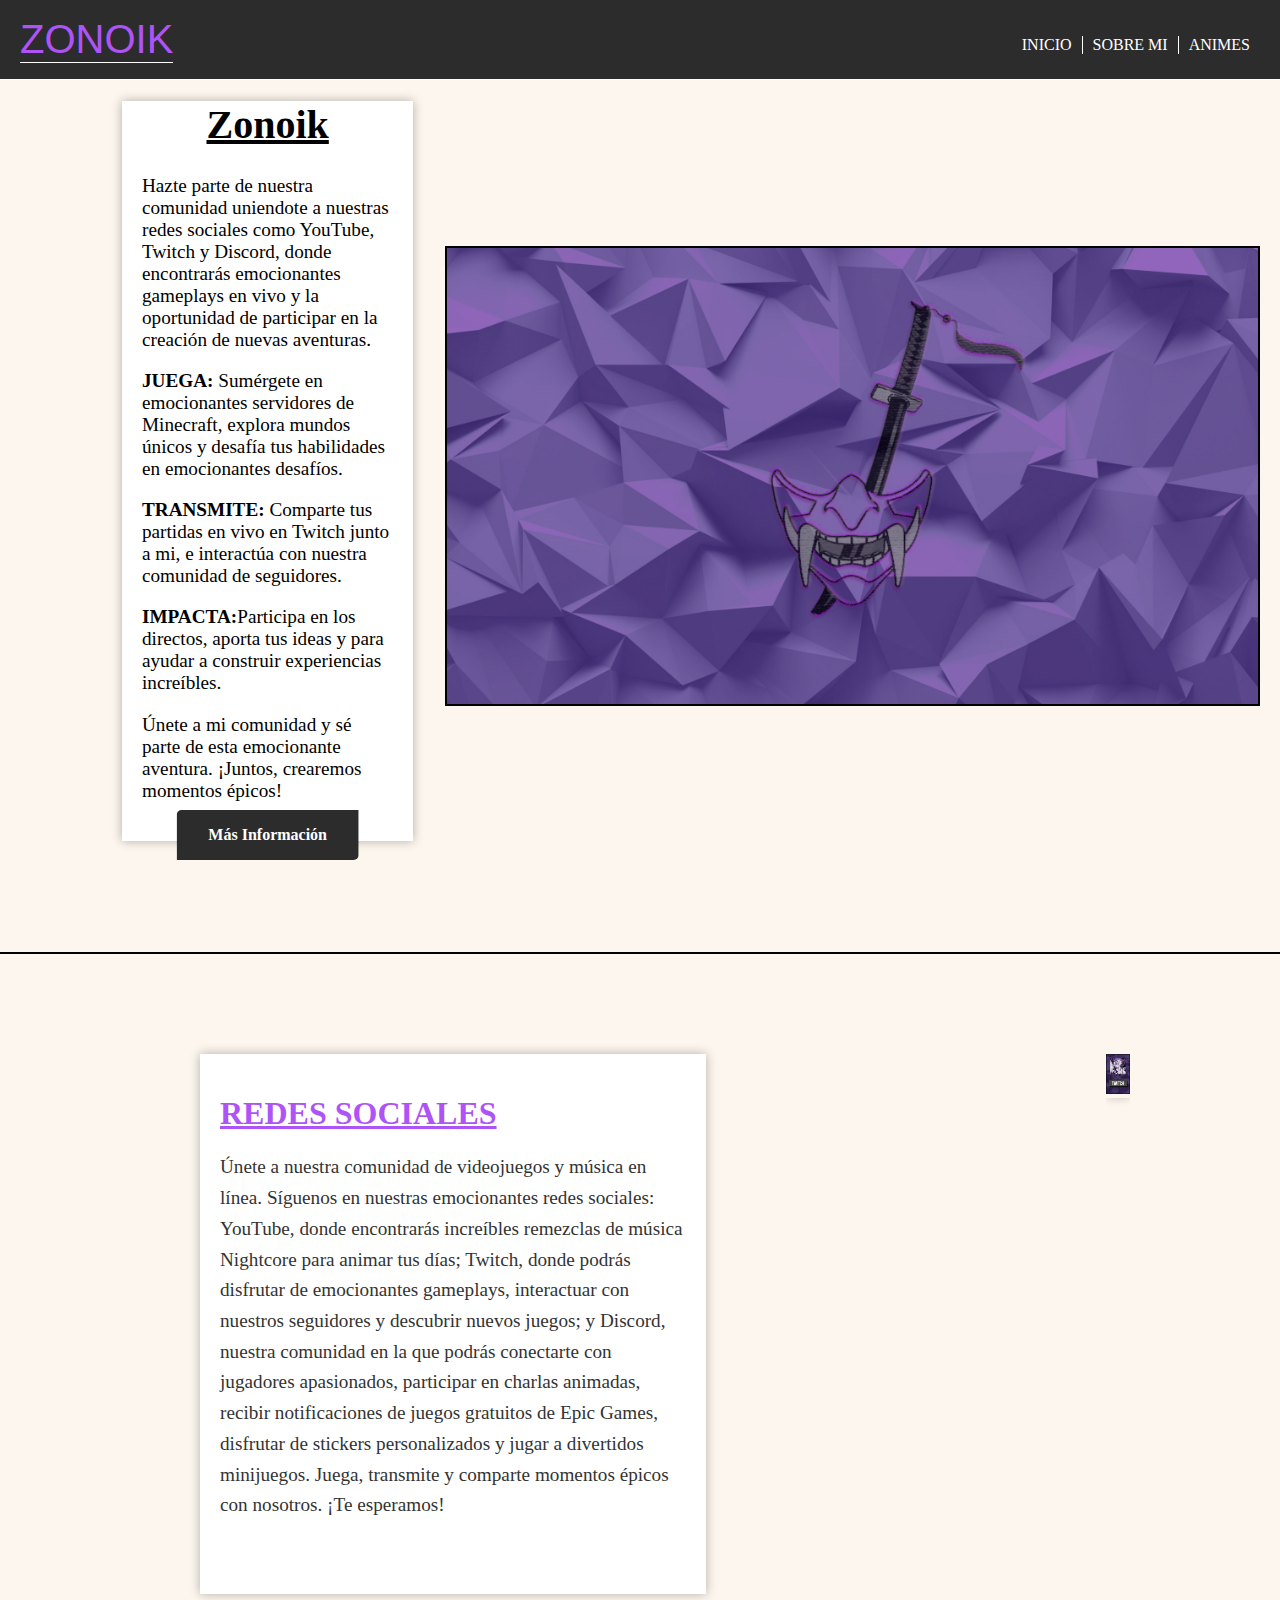
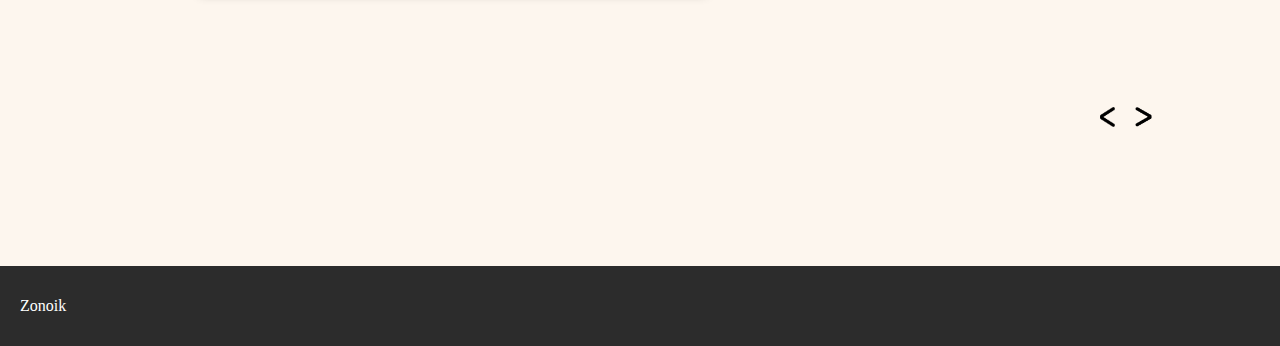
==== index.html @ 0a742981 "all" ====
<!DOCTYPE html>
<html>
<head>
  <title>Zonoik - Inicio</title>
  <link rel="stylesheet" href="css/style.css">
  <link rel="icon" type="image/x-icon" href="img/icon.ico">
</head>
<body>
  <header>
    <div class="logo"><a href="index.html">ZONOIK</a></div>
    <nav class="menu">
      <ul>
        <li><a href="index.html">INICIO</a></li>
        <li><a href="sobre_mi.html">SOBRE MI</a></li>
        <li><a href="animes_vistos.html">ANIMES</a></li>
      </ul>
    </nav>
  </header>
  <main>
    <section id="banner" class="banner">
      <div class="banner-content">
        <div class="text-container1">
        <h1>Zonoik</h1>
        <p>Hazte parte de nuestra comunidad uniendote a nuestras redes sociales como YouTube, Twitch y Discord, donde encontrarás emocionantes gameplays en vivo y la oportunidad de participar en la creación de nuevas aventuras. </p>
        <p><strong>JUEGA:</strong> Sumérgete en emocionantes servidores de Minecraft, explora mundos únicos y desafía tus habilidades en emocionantes desafíos.</p>
        <p><strong>TRANSMITE: </strong>Comparte tus partidas en vivo en Twitch junto a mi, e interactúa con nuestra comunidad de seguidores. </p>
        <p><strong>IMPACTA:</strong>Participa en los directos, aporta tus ideas y para ayudar a construir experiencias increíbles.</p>
        <p>Únete a mi comunidad y sé parte de esta emocionante aventura. ¡Juntos, crearemos momentos épicos!</p>
        <a href="sobre_nosotros.html" class="banner-button">Más Información</a>
        </div>
      </div>
      <img src="img/banner.jpg" alt="Imagen del banner">
    </section>    
    <div class="container">
      <div class="text-container">
      <h1>REDES SOCIALES</h1>
      <div class="text">Únete a nuestra comunidad de videojuegos y música en línea. Síguenos en nuestras emocionantes redes sociales: YouTube, donde encontrarás increíbles remezclas de música Nightcore para animar tus días; Twitch, donde podrás disfrutar de emocionantes gameplays, interactuar con nuestros seguidores y descubrir nuevos juegos; y Discord, nuestra comunidad en la que podrás conectarte con jugadores apasionados, participar en charlas animadas, recibir notificaciones de juegos gratuitos de Epic Games, disfrutar de stickers personalizados y jugar a divertidos minijuegos. Juega, transmite y comparte momentos épicos con nosotros. ¡Te esperamos!</div>
      </div>
      <div class="slider-container">
        <div class="slider">
          <div class="slide">
            <a href="https://www.twitch.tv/zonoikk" target="_blank">
              <img src="img/twitch.jpg" alt="Imagen 1">
            </a>
          </div>
          <div class="slide">
            <a href="https://discord.gg/z5EFwUWbrZ" target="_blank">
              <img src="img/discord.jpg" alt="Imagen 3">
            </a>
          </div>
          <div class="slide">
            <a href="https://www.youtube.com/@zonoik" target="_blank">
              <img src="img/youtube.jpg" alt="Imagen 2">
            </a>
          </div>
        </div>
      <div class="slider-nav">
        <button class="prev-btn">
          <img src="img/atras.png" alt="Anterior">
        </button>
        <button class="next-btn">
          <img src="img/siguiente.png" alt="Siguiente">
        </button>
      </div>
      <script src="js/js.js"></script>
    </div>
  </main>
  <footer>
    <p>Zonoik</p>
  </footer>
</body>
</html>
---- css/style.css ----
/* Estilos para el header */
header {
  position: fixed;
  background-color: #2c2c2c;
  width: 100%;
  height: 5em;
  display: flex; /* Utilizamos flexbox para alinear los elementos del header */
  align-items: center;
  justify-content: space-between;
  padding: 0 20px; /* Agregamos un espaciado interno al header */
  box-sizing: border-box; /* Incluimos el padding dentro del ancho y alto del elemento */
  border-bottom: 1px solid white ;
  z-index: 999;
}

/* Estilos para el logo */
.logo a{
  color: #ae54f7;
  font-size: 40px;
  position: relative; /* Añadimos posición relativa al elemento */
  text-decoration: none;
  font-family: Impact, Haettenschweiler, 'Arial Narrow Bold', sans-serif;
}

.logo a::after {
  content: "";
  position: absolute; /* Posicionamos el borde inferior de manera absoluta */
  left: 0;
  bottom: -2px; /* Ajustamos la posición vertical del borde inferior */
  width: 100%;
  border-bottom: 1px solid #fff; /* Establecemos un borde inferior blanco */
}

.logo a:hover {
  bottom: -2px; /* Ajustamos la posición vertical del borde inferior */
  border-bottom: 3px solid #ae54f7; /* Establecemos un borde inferior blanco */
}

/* Estilos para el menú de navegación */
.menu {
  margin-top: 10px;
}

.menu ul {
  list-style: none;
  margin: 0;
  padding: 0;
  display: flex; /* Utilizamos flexbox para alinear los elementos del menú */
}

.menu li {
  border-right: 1px solid #ffffff;
  padding: 0 10px;
}

.menu li:last-child {
  border-right: none; /* Quitamos el borde derecho del último elemento del menú */
}

.menu li a {
  color: #fff;
  text-decoration: none;
}

.menu li a:hover {
  color: #cc00ff;
}

.menu .current a {
  color: #cc00ff;
}

.menu .current a:hover {
  color: #fff;
}

/* Estilos generales del cuerpo de la página */
body {
  background-color: #000000;
  margin: 0;
  padding: 0;
}

main {
  display: flex;
  flex-direction: column; /* Cambiamos la dirección de flexbox a vertical */
}

section {
  flex-grow: 1;
  padding: 20px;
}

/* Sección Banner */

#banner {
  position: relative;
  display: flex;
  align-items: center;
  height: 57em;
  overflow: hidden;
  background-color: #fdf6ee;
  border-bottom: 2px solid black;
}

.banner h1 {
  font-size: 2rem;
  color: #000000;
  text-decoration: underline;
  text-align: center;
  font-size: 2.5rem;
  margin-top: -20px;
}

.banner img {
  flex: 1;
  height: 50%;
  object-fit: cover;
  border: 2px solid black;
}

.banner-content {
  flex: 1;
  padding: 2rem;
  color: #fff;
}

.banner-content p {
  font-size: 1.2rem;
  margin-bottom: 0.5rem;
  color: black;
}

.banner-button {
  display: inline-block;
  padding: 1rem 2rem;
  background-color: #2c2c2c;
  color: white;
  font-weight: bold;
  border: none;
  background-image: linear-gradient(to right, #ae54f7, hsl(273, 100%, 60%));
  background-size: 0% 100%;
  background-repeat: no-repeat;
  background-position: left center;
  transition: background-size 0.5s ease-in-out;
  border-radius: 5px 0 5px 0;
  font-family: 'Times New Roman', Times, serif;
  text-decoration: none;
  position: relative;
  left: 50%;
  transform: translateX(-50%);
}

.banner-button:hover {
  background-size: 100% 100%;
}

.text-container1 {
  max-width: 800px;
  max-height: 700px;
  padding: 20px;
  box-shadow: 0 0 10px rgba(0, 0, 0, 0.3);
  margin-left: 70px;
  margin-top: -10px;
  background-color: white;
  position: relative;
}
 /* .Discord button a{
    color: white;
    font-weight: bold;
    text-decoration: none;
    font-family: 'Times New Roman', Times, serif ;
  }
  
  .Discord button {
    z-index: 2;
    width: 150px;
    height: 50px;
    margin-top: 3em;
    background-color: #2c2c2c;
    color: white;
    font-weight: bold;
    border: none;
    background-image: linear-gradient(to right, #5477f7, hsl(236, 100%, 60%));
    background-size: 0% 100%;
    background-repeat: no-repeat;
    background-position: left center;
    transition: background-size 0.5s ease-in-out;
    border-radius: 5px 0 5px 0;
  }
  
  .Discord button:hover {
    background-size: 100% 100%;
  } */

/* Pie de pagina */
footer {
  background-color: #2c2c2c;
  width: 100%;
  height: 5em;
  display: flex; /* Utilizamos flexbox para alinear los elementos del header */
  align-items: center;
  justify-content: space-between;
  padding: 0 20px; /* Agregamos un espaciado interno al header */
  box-sizing: border-box; /* Incluimos el padding dentro del ancho y alto del elemento */
}

footer p {
  color: white;
}

/* Slider */
.container {
  display: flex;
  background-color: #fdf6ee;
  height: 57em;
}

.text-container {
  max-width: 600px;
  max-height: 500px;
  padding: 20px;
  box-shadow: 0 0 10px rgba(0, 0, 0, 0.3);
  margin-left: 200px;
  margin-top: 100px;
  background-color: white;
}

.text {
  font-size: 1.2rem;
  line-height: 1.6;
  color: #333333;
}

.text-container h1 {
  font-size: 2rem;
  color: #ae54f7;
  margin-bottom: 20px;
  text-decoration: underline;
}

.slider-container {
  position: relative;
  width: 20%;
  margin-top: 100px;
  margin-right: 150px;
  margin-left: 400px;
}

.slider {
  width: 100%;
  height: 100%;
  overflow: hidden;
}

.slide {
  display: none;
  box-shadow: 0 0 10px rgba(0, 0, 0, 0.2);
}

.slide img {
  width: 100%;
  height: auto;
}

.slide.active {
  display: block;
}

.slider-nav {
  position: absolute;
  bottom: 10px;
  left: 0;
  right: 0;
  display: flex;
  justify-content: center;
  padding: 0 20px;
}

.prev-btn,
.next-btn {
  margin-top: -150px;
  background-color: transparent;
  border: none;
  cursor: pointer;
  height: 20px;
}

.prev-btn img,
.next-btn img {
  width: 20px;
  height: 20px;
}
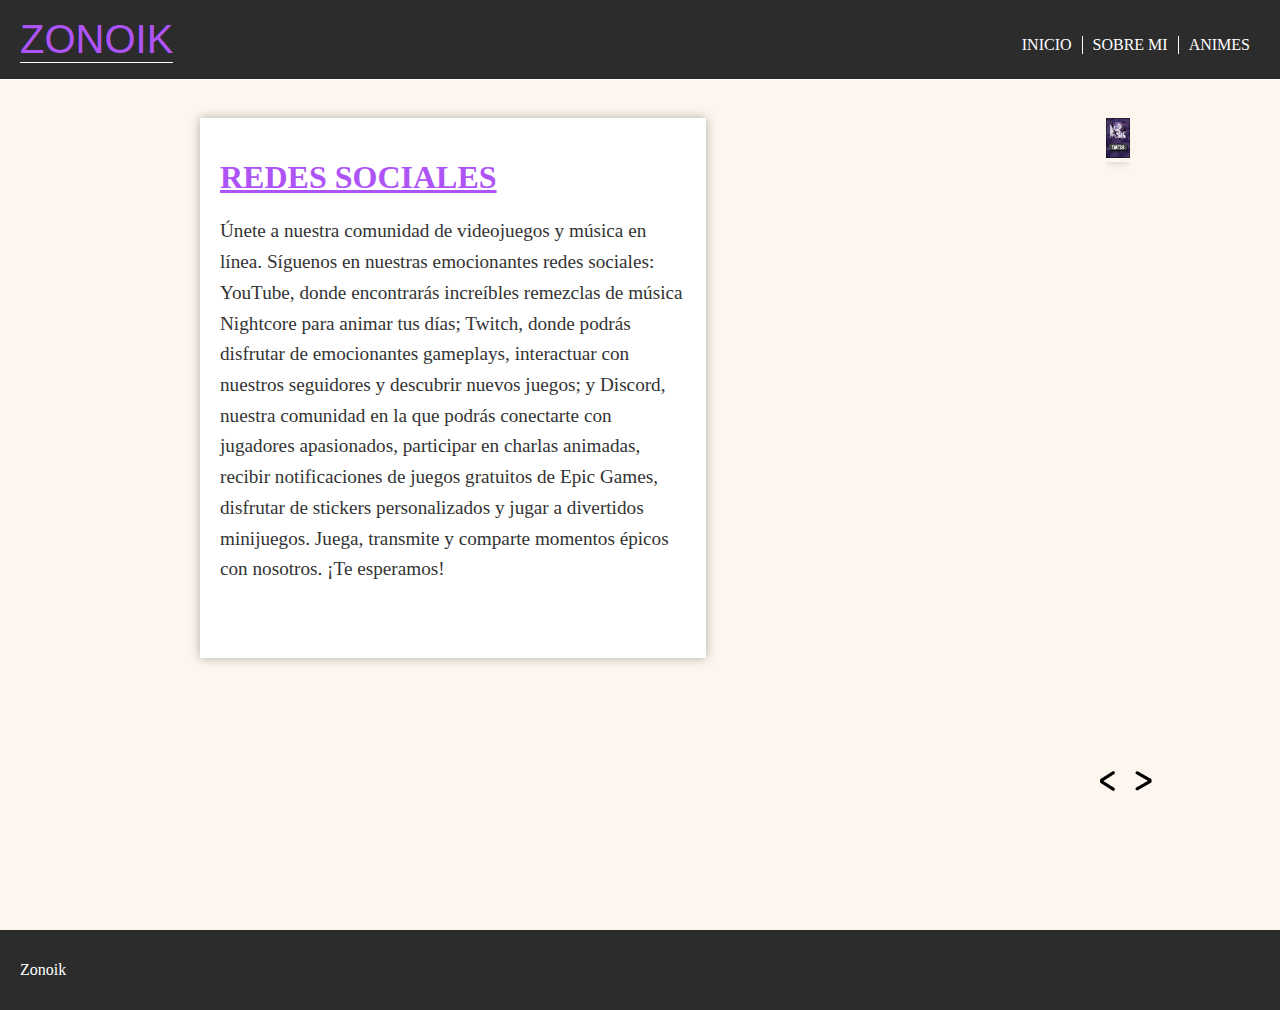
==== commit 66ee63e7: "all" ====
--- a/index.html
+++ b/index.html
@@ -16,21 +16,7 @@
       </ul>
     </nav>
   </header>
-  <main>
-    <section id="banner" class="banner">
-      <div class="banner-content">
-        <div class="text-container1">
-        <h1>Zonoik</h1>
-        <p>Hazte parte de nuestra comunidad uniendote a nuestras redes sociales como YouTube, Twitch y Discord, donde encontrarás emocionantes gameplays en vivo y la oportunidad de participar en la creación de nuevas aventuras. </p>
-        <p><strong>JUEGA:</strong> Sumérgete en emocionantes servidores de Minecraft, explora mundos únicos y desafía tus habilidades en emocionantes desafíos.</p>
-        <p><strong>TRANSMITE: </strong>Comparte tus partidas en vivo en Twitch junto a mi, e interactúa con nuestra comunidad de seguidores. </p>
-        <p><strong>IMPACTA:</strong>Participa en los directos, aporta tus ideas y para ayudar a construir experiencias increíbles.</p>
-        <p>Únete a mi comunidad y sé parte de esta emocionante aventura. ¡Juntos, crearemos momentos épicos!</p>
-        <a href="sobre_nosotros.html" class="banner-button">Más Información</a>
-        </div>
-      </div>
-      <img src="img/banner.jpg" alt="Imagen del banner">
-    </section>    
+  <main>>    
     <div class="container">
       <div class="text-container">
       <h1>REDES SOCIALES</h1>
@@ -53,6 +39,11 @@
               <img src="img/youtube.jpg" alt="Imagen 2">
             </a>
           </div>
+          <div class="slide">
+            <a href="https://www.tiktok.com/@zonoikn" target="_blank">
+              <img src="img/tiktok.jpg" alt="Imagen 4">
+            </a>
+          </div>
         </div>
       <div class="slider-nav">
         <button class="prev-btn">
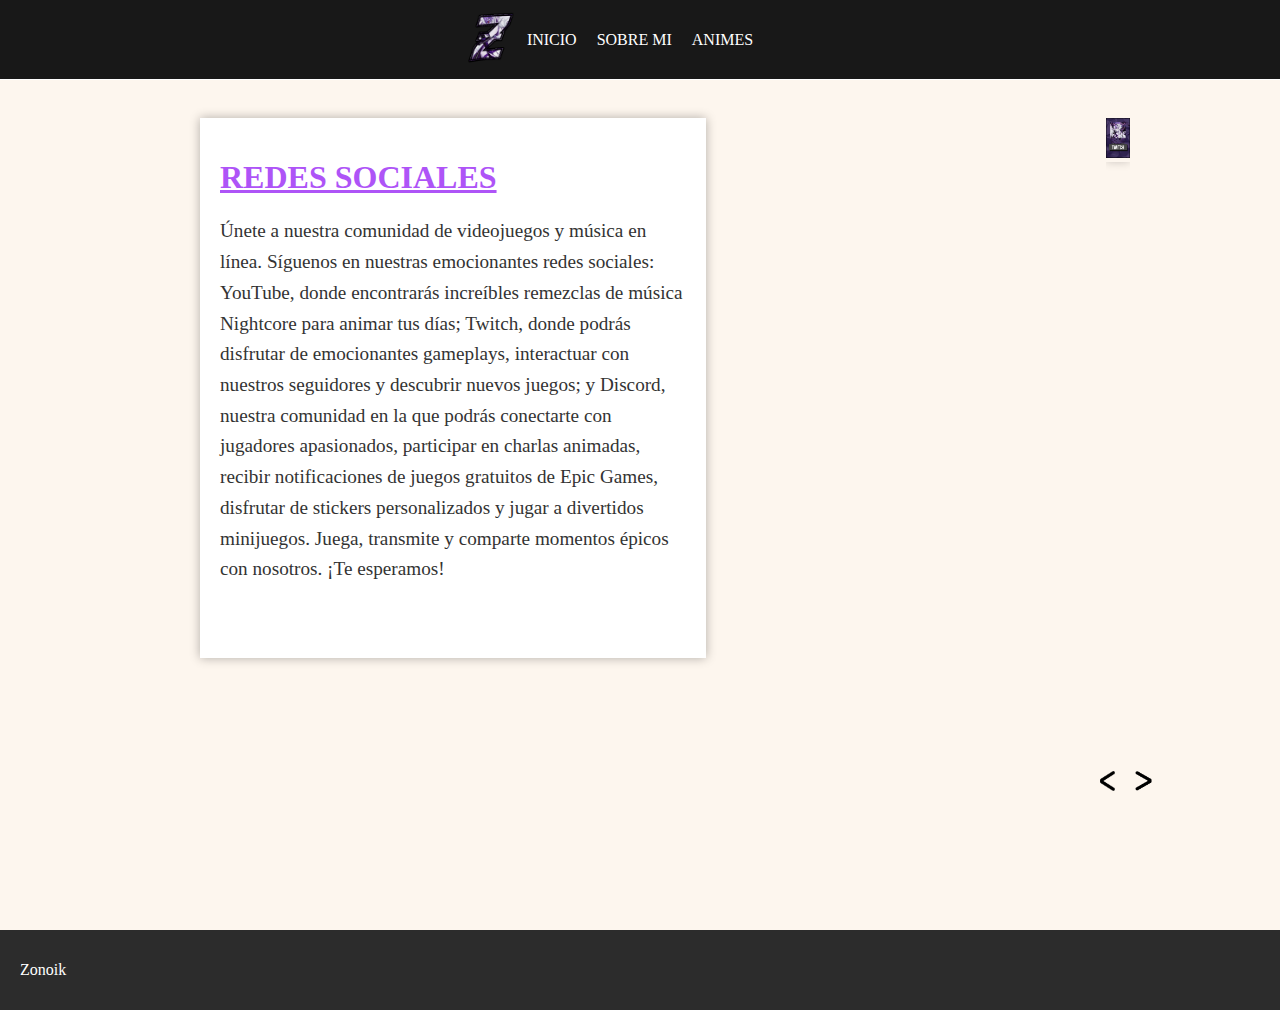
==== commit 6a7306b6: "all" ====
--- a/index.html
+++ b/index.html
@@ -7,7 +7,8 @@
 </head>
 <body>
   <header>
-    <div class="logo"><a href="index.html">ZONOIK</a></div>
+    <div class="header-container">
+    <div class="logo"><a href="index.html"><img src="img/logo.png"></a></div>
     <nav class="menu">
       <ul>
         <li><a href="index.html">INICIO</a></li>
@@ -15,6 +16,7 @@
         <li><a href="animes_vistos.html">ANIMES</a></li>
       </ul>
     </nav>
+    </div>
   </header>
   <main>>    
     <div class="container">
--- a/css/style.css
+++ b/css/style.css
@@ -1,44 +1,43 @@
 /* Estilos para el header */
 header {
   position: fixed;
-  background-color: #2c2c2c;
+  background-color: #181818;
   width: 100%;
   height: 5em;
   display: flex; /* Utilizamos flexbox para alinear los elementos del header */
   align-items: center;
-  justify-content: space-between;
+  justify-content: center;
   padding: 0 20px; /* Agregamos un espaciado interno al header */
   box-sizing: border-box; /* Incluimos el padding dentro del ancho y alto del elemento */
-  border-bottom: 1px solid white ;
+  border-bottom: 1px solid white;
   z-index: 999;
 }
 
 /* Estilos para el logo */
-.logo a{
+.logo {
+  position: absolute;
+  top: 50%;
+  margin-right: 300px;
+  transform: translateY(-50%); /* Centramos verticalmente el logo */
+}
+
+.logo img {
   color: #ae54f7;
-  font-size: 40px;
-  position: relative; /* Añadimos posición relativa al elemento */
-  text-decoration: none;
-  font-family: Impact, Haettenschweiler, 'Arial Narrow Bold', sans-serif;
-}
-
-.logo a::after {
-  content: "";
-  position: absolute; /* Posicionamos el borde inferior de manera absoluta */
-  left: 0;
-  bottom: -2px; /* Ajustamos la posición vertical del borde inferior */
-  width: 100%;
-  border-bottom: 1px solid #fff; /* Establecemos un borde inferior blanco */
-}
-
-.logo a:hover {
-  bottom: -2px; /* Ajustamos la posición vertical del borde inferior */
-  border-bottom: 3px solid #ae54f7; /* Establecemos un borde inferior blanco */
+  width: 65px;
+  height: 65px;
+}
+
+
+.header-container {
+  display: flex; /* Utilizamos flexbox para centrar vertical y horizontalmente */
+  justify-content: center; /* Centra horizontalmente el contenido */
+  align-items: center; /* Centra verticalmente el contenido */
+  height: 100vh; /* Asigna el 100% de la altura de la ventana */
 }
 
 /* Estilos para el menú de navegación */
 .menu {
-  margin-top: 10px;
+  margin-left: auto; /* Añadimos un margen izquierdo automático para que los elementos se alineen a la derecha */
 }
 
 .menu ul {
@@ -49,12 +48,7 @@
 }
 
 .menu li {
-  border-right: 1px solid #ffffff;
   padding: 0 10px;
-}
-
-.menu li:last-child {
-  border-right: none; /* Quitamos el borde derecho del último elemento del menú */
 }
 
 .menu li a {
@@ -73,6 +67,7 @@
 .menu .current a:hover {
   color: #fff;
 }
+
 
 /* Estilos generales del cuerpo de la página */
 body {
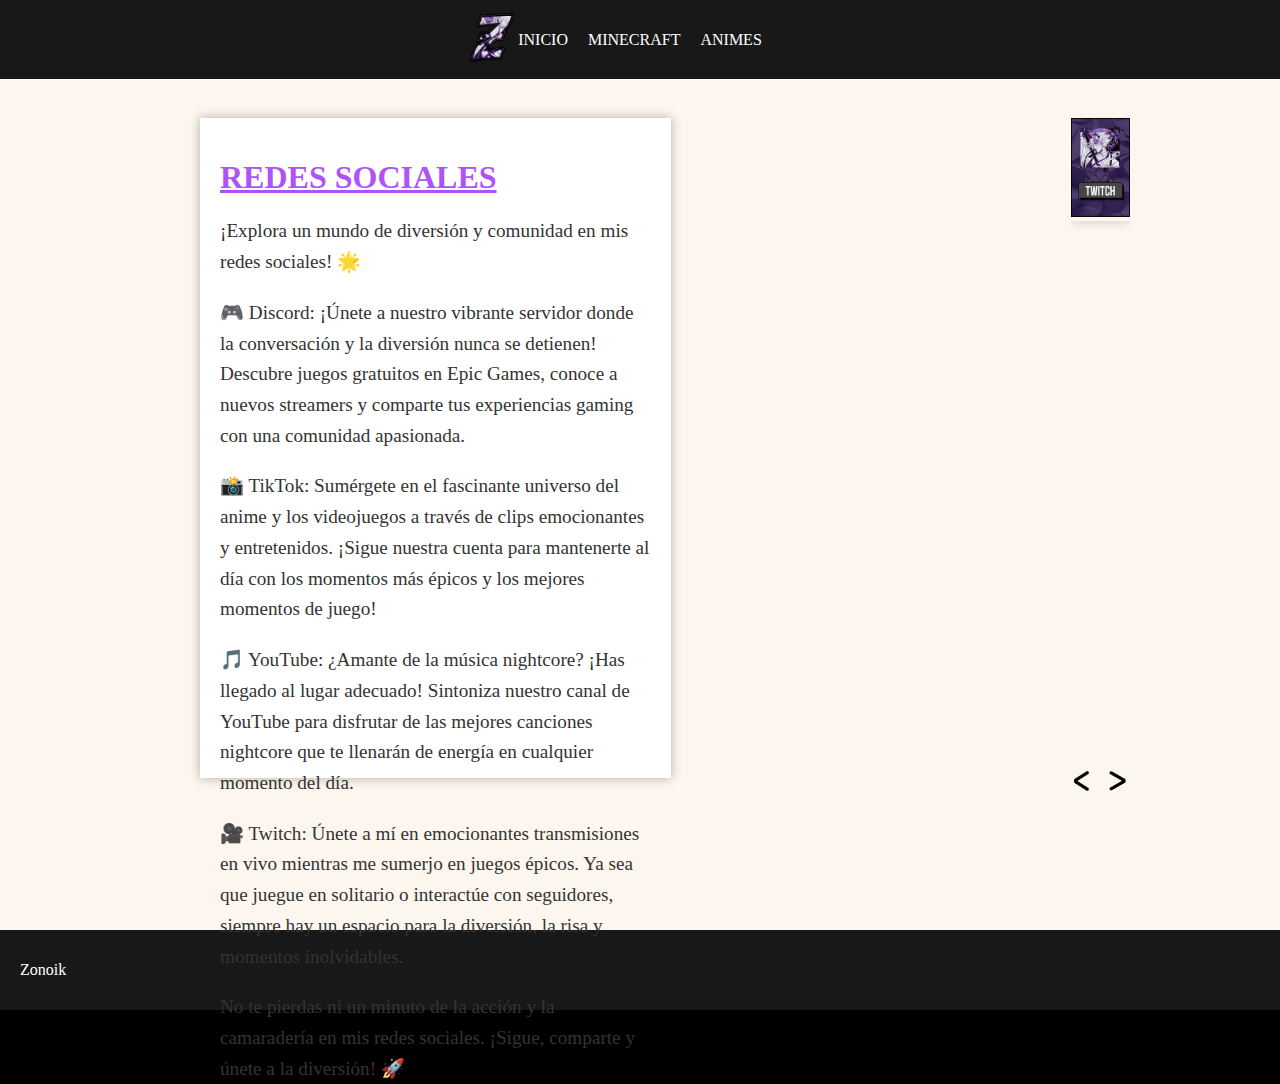
==== commit 55f52a3d: "all" ====
--- a/index.html
+++ b/index.html
@@ -12,7 +12,7 @@
     <nav class="menu">
       <ul>
         <li><a href="index.html">INICIO</a></li>
-        <li><a href="sobre_mi.html">SOBRE MI</a></li>
+        <li><a href="minecraft.html">MINECRAFT</a></li>
         <li><a href="animes_vistos.html">ANIMES</a></li>
       </ul>
     </nav>
@@ -22,7 +22,15 @@
     <div class="container">
       <div class="text-container">
       <h1>REDES SOCIALES</h1>
-      <div class="text">Únete a nuestra comunidad de videojuegos y música en línea. Síguenos en nuestras emocionantes redes sociales: YouTube, donde encontrarás increíbles remezclas de música Nightcore para animar tus días; Twitch, donde podrás disfrutar de emocionantes gameplays, interactuar con nuestros seguidores y descubrir nuevos juegos; y Discord, nuestra comunidad en la que podrás conectarte con jugadores apasionados, participar en charlas animadas, recibir notificaciones de juegos gratuitos de Epic Games, disfrutar de stickers personalizados y jugar a divertidos minijuegos. Juega, transmite y comparte momentos épicos con nosotros. ¡Te esperamos!</div>
+      <div class="text">
+        <p>¡Explora un mundo de diversión y comunidad en mis redes sociales! 🌟</p>
+        <p>🎮 Discord: ¡Únete a nuestro vibrante servidor donde la conversación y la diversión nunca se detienen! Descubre juegos gratuitos en Epic Games, conoce a nuevos streamers y comparte tus experiencias gaming con una comunidad apasionada.</p>
+        <p>📸 TikTok: Sumérgete en el fascinante universo del anime y los videojuegos a través de clips emocionantes y entretenidos. ¡Sigue nuestra cuenta para mantenerte al día con los momentos más épicos y los mejores momentos de juego!</p>
+        <p>🎵 YouTube: ¿Amante de la música nightcore? ¡Has llegado al lugar adecuado! Sintoniza nuestro canal de YouTube para disfrutar de las mejores canciones nightcore que te llenarán de energía en cualquier momento del día.</p>
+        <p>🎥 Twitch: Únete a mí en emocionantes transmisiones en vivo mientras me sumerjo en juegos épicos. Ya sea que juegue en solitario o interactúe con seguidores, siempre hay un espacio para la diversión, la risa y momentos inolvidables.</p>
+        <p>No te pierdas ni un minuto de la acción y la camaradería en mis redes sociales. ¡Sigue, comparte y únete a la diversión! 🚀</p>
+      </div>
+      
       </div>
       <div class="slider-container">
         <div class="slider">
--- a/css/style.css
+++ b/css/style.css
@@ -190,7 +190,7 @@
 
 /* Pie de pagina */
 footer {
-  background-color: #2c2c2c;
+  background-color: #181818;
   width: 100%;
   height: 5em;
   display: flex; /* Utilizamos flexbox para alinear los elementos del header */
@@ -212,8 +212,8 @@
 }
 
 .text-container {
-  max-width: 600px;
-  max-height: 500px;
+  max-width: 700px;
+  max-height: 620px;
   padding: 20px;
   box-shadow: 0 0 10px rgba(0, 0, 0, 0.3);
   margin-left: 200px;
@@ -227,12 +227,17 @@
   color: #333333;
 }
 
+.text p {
+  margin-bottom: 20px;
+}
+
 .text-container h1 {
   font-size: 2rem;
   color: #ae54f7;
   margin-bottom: 20px;
   text-decoration: underline;
 }
+
 
 .slider-container {
   position: relative;
